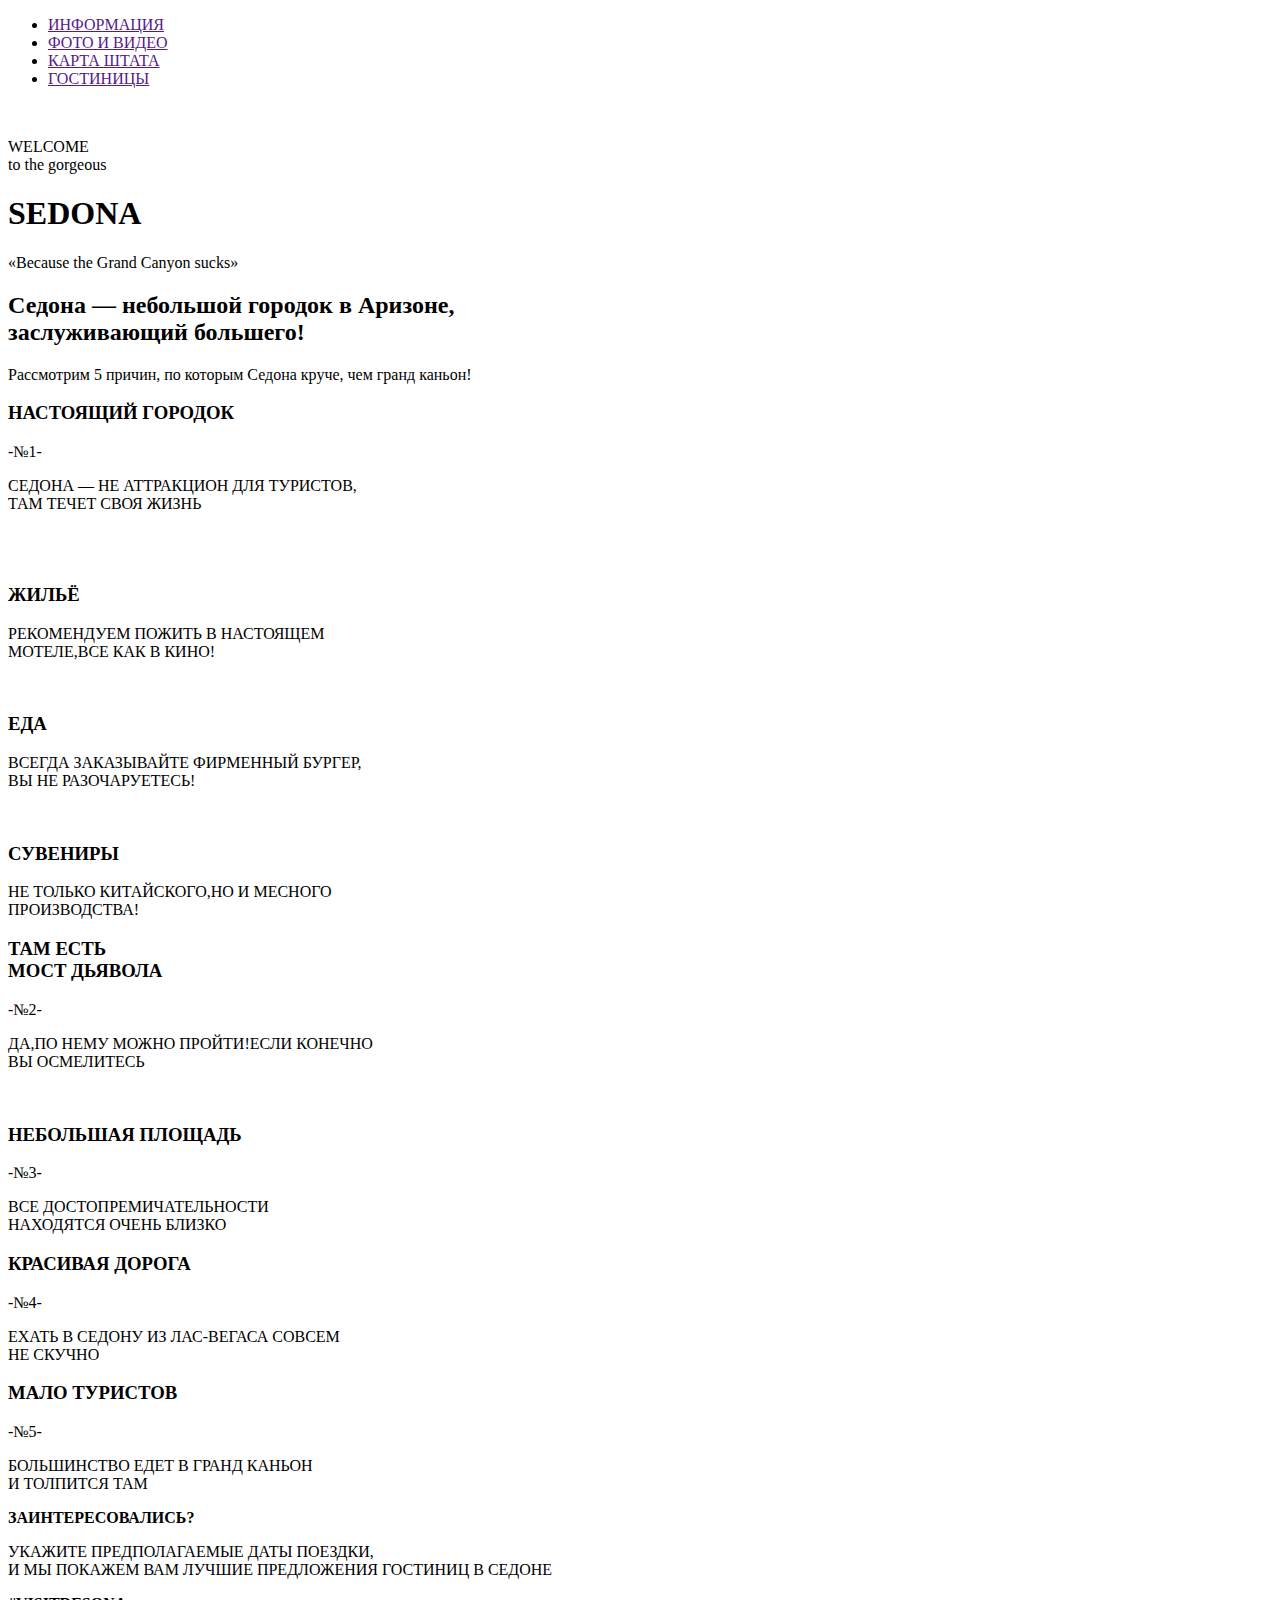
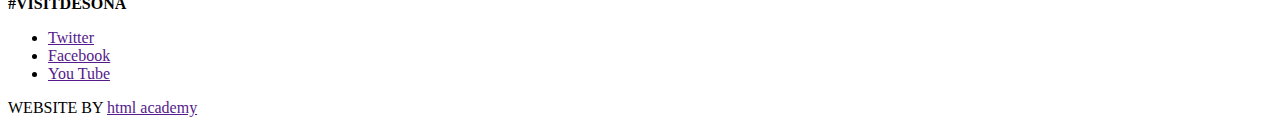
==== index.html @ 6678b5e1 "Главная страница личного проекта" ====
<!DOCTYPE html>
<html lang="ru">
  <head>
    <meta charset="utf-8">
    <title>HTML Academy: Седона</title>
  </head>
  <body>
  	<header>
	<nav>
		<ul>
			<li><a href="">ИНФОРМАЦИЯ</a></li>
			<li><a href="">ФОТО И ВИДЕО</a></li>
			<li><a href="">КАРТА ШТАТА</a></li>
			<li><a href="">ГОСТИНИЦЫ</a></li>
		</ul>
	</nav>
	<div>
		<img src="https://via.placeholder.com/150x100" alt="">
		<p>WELCOME<br>to the gorgeous</p>
		<h1>SEDONA</h1>
		<q>Because the Grand Canyon sucks</q>
	</div>
	</header>
	<main>
		<div>
			<h2>Седона — небольшой городок в Аризоне,<br> заслуживающий большего! </h2>
			<p>Рассмотрим 5 причин, по которым Седона круче, чем гранд каньон!</p>
		</div>
		<div>
		<section>
			<h3>НАСТОЯЩИЙ ГОРОДОК</h3>
			<span>-№1-</span>
			<p>СЕДОНА — НЕ АТТРАКЦИОН ДЛЯ ТУРИСТОВ,<br>ТАМ ТЕЧЕТ СВОЯ ЖИЗНЬ</p>
			<img src="">
		</section>
		<section>
			<!--сдесь я не уверена нужно ли делать через список-->
			<img src="">
			<h3>ЖИЛЬЁ</h3>
			<p>РЕКОМЕНДУЕМ ПОЖИТЬ В НАСТОЯЩЕМ<br> МОТЕЛЕ,ВСЕ КАК В КИНО!</p>
			<img src="">
			<h3>ЕДА</h3>
			<p>ВСЕГДА ЗАКАЗЫВАЙТЕ ФИРМЕННЫЙ БУРГЕР,<br> ВЫ НЕ РАЗОЧАРУЕТЕСЬ!</p>
			<img src="">
			<h3>СУВЕНИРЫ</h3>
			<p>НЕ ТОЛЬКО КИТАЙСКОГО,НО И МЕСНОГО<br> ПРОИЗВОДСТВА!</p>
			<!--    -->
		</section>
		<section>
			<h3>ТАМ ЕСТЬ<br> МОСТ ДЬЯВОЛА</h3>
			<span>-№2-</span>
			<p>ДА,ПО НЕМУ МОЖНО ПРОЙТИ!ЕСЛИ КОНЕЧНО<br>ВЫ ОСМЕЛИТЕСЬ</p>
			<img src="">
		</section>
		<section>
			<h3>НЕБОЛЬШАЯ ПЛОЩАДЬ</h3>
			<span>-№3-</span>
			<p>ВСЕ ДОСТОПРЕМИЧАТЕЛЬНОСТИ<br>НАХОДЯТСЯ ОЧЕНЬ БЛИЗКО</p>
			<h3>КРАСИВАЯ ДОРОГА</h3>
			<span>-№4-</span>
			<p>ЕХАТЬ В СЕДОНУ ИЗ ЛАС-ВЕГАСА СОВСЕМ<br>НЕ СКУЧНО</p>
			<h3>МАЛО ТУРИСТОВ</h3>
			<span>-№5-</span>
			<p>БОЛЬШИНСТВО ЕДЕТ В ГРАНД КАНЬОН<br>И ТОЛПИТСЯ ТАМ</p>
		</section>
		</div>
		<div>
			<b>ЗАИНТЕРЕСОВАЛИСЬ?</b>
			<p>УКАЖИТЕ ПРЕДПОЛАГАЕМЫЕ ДАТЫ ПОЕЗДКИ,<br>И МЫ ПОКАЖЕМ ВАМ ЛУЧШИЕ ПРЕДЛОЖЕНИЯ ГОСТИНИЦ В СЕДОНЕ</p>
		</div>
		<!--Сдесь карта и форма-->
		<div><div>
		<!--  -->
	</main>
	<footer>
		<b>#VISITDESONA</b>
		<div>
		<ul>
			<li><a href="">Twitter</a></li>
			<li><a href="">Facebook</a></li>
			<li><a href="">You Tube</a></li>
		</ul>
	</div>
	<p>WEBSITE BY
	<a href="">html academy</a>
	</p>
	</footer>
  </body>
</html>
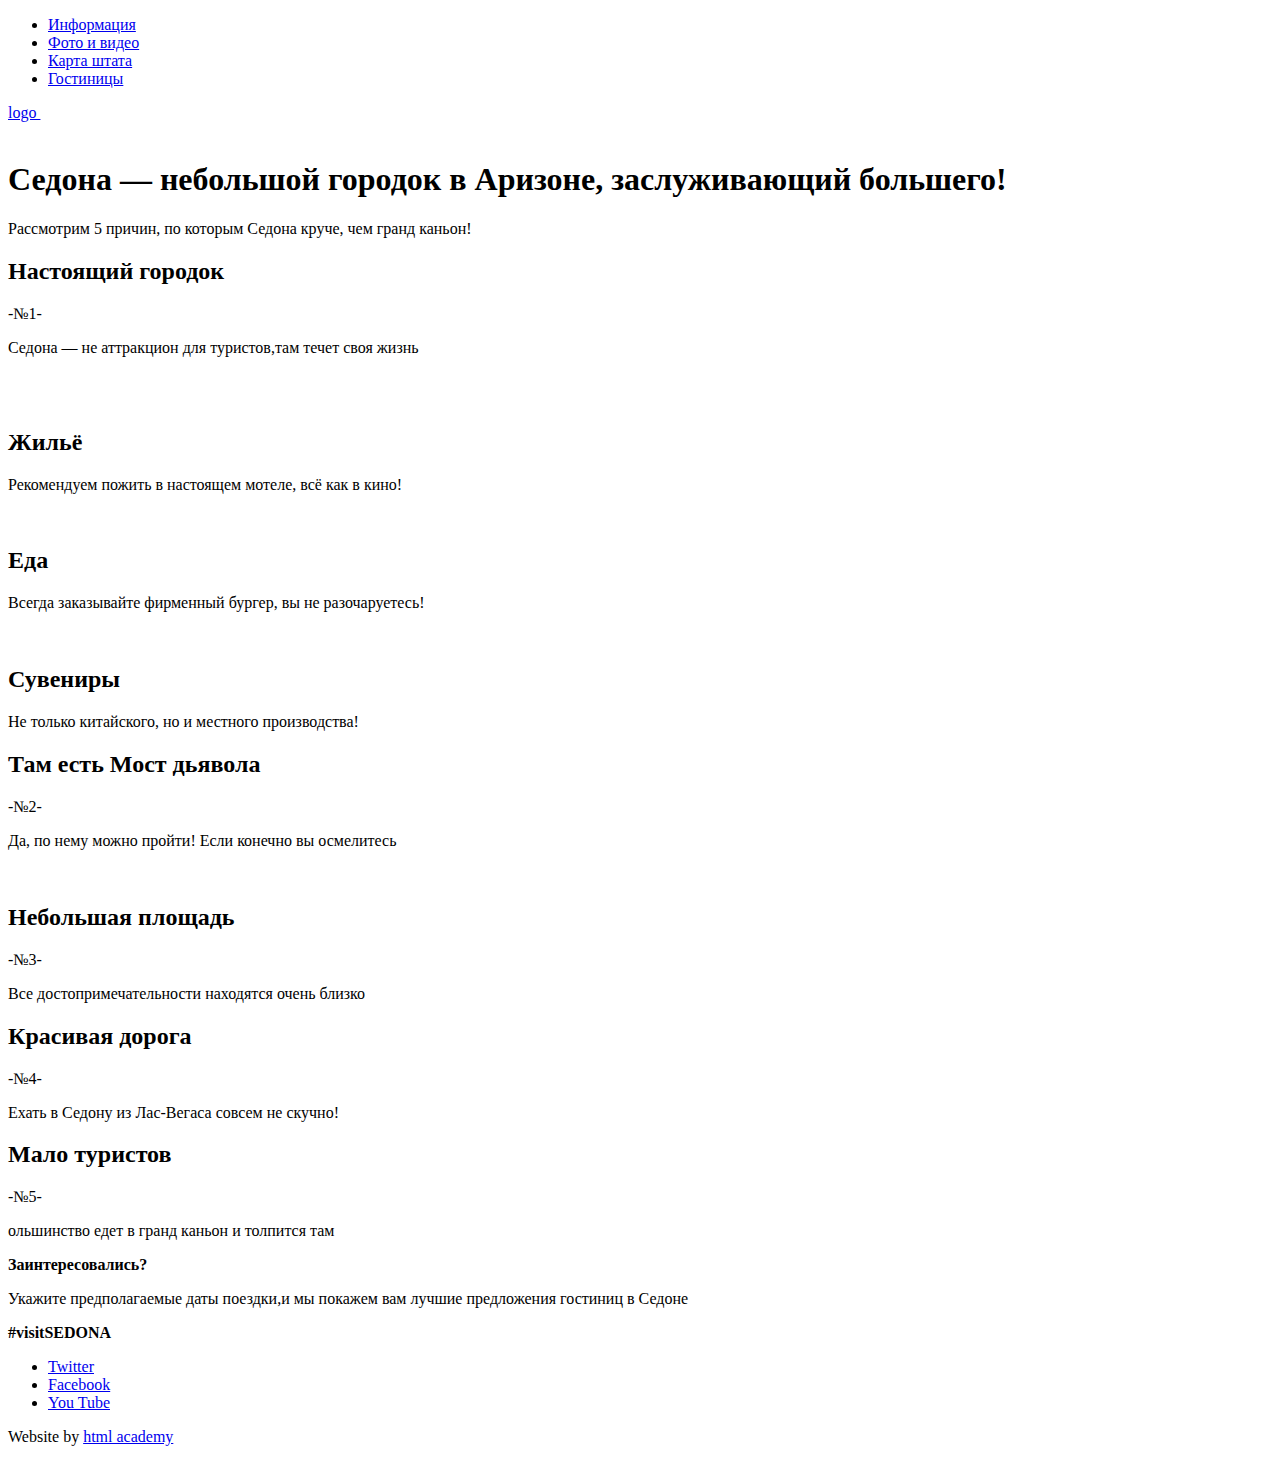
==== commit d19d9ee5: "Личный проект:начинаем разметку (правки)" ====
--- a/index.html
+++ b/index.html
@@ -8,81 +8,79 @@
   	<header>
 	<nav>
 		<ul>
-			<li><a href="">ИНФОРМАЦИЯ</a></li>
-			<li><a href="">ФОТО И ВИДЕО</a></li>
-			<li><a href="">КАРТА ШТАТА</a></li>
-			<li><a href="">ГОСТИНИЦЫ</a></li>
+		    <li><a href="#">Информация</a></li>
+			<li><a href="#">Фото и видео</a></li>
+			<li><a href="#">Карта штата</a></li>
+			<li><a href="inner.html">Гостиницы</a></li>
 		</ul>
 	</nav>
-	<div>
+		<a href="index.html">logo
+			<img src="">
+		</a>
+    </header>
+    <main>
 		<img src="https://via.placeholder.com/150x100" alt="">
-		<p>WELCOME<br>to the gorgeous</p>
-		<h1>SEDONA</h1>
-		<q>Because the Grand Canyon sucks</q>
-	</div>
-	</header>
-	<main>
 		<div>
-			<h2>Седона — небольшой городок в Аризоне,<br> заслуживающий большего! </h2>
+			<h1>Седона — небольшой городок в Аризоне, заслуживающий большего!</h1>
 			<p>Рассмотрим 5 причин, по которым Седона круче, чем гранд каньон!</p>
 		</div>
 		<div>
 		<section>
-			<h3>НАСТОЯЩИЙ ГОРОДОК</h3>
+			<h2>Настоящий городок </h2>
 			<span>-№1-</span>
-			<p>СЕДОНА — НЕ АТТРАКЦИОН ДЛЯ ТУРИСТОВ,<br>ТАМ ТЕЧЕТ СВОЯ ЖИЗНЬ</p>
+			<p>Седона — не аттракцион для туристов,там течет своя жизнь</p>
 			<img src="">
 		</section>
 		<section>
 			<!--сдесь я не уверена нужно ли делать через список-->
 			<img src="">
-			<h3>ЖИЛЬЁ</h3>
-			<p>РЕКОМЕНДУЕМ ПОЖИТЬ В НАСТОЯЩЕМ<br> МОТЕЛЕ,ВСЕ КАК В КИНО!</p>
+			<h2>Жильё</h2>
+			<p>Рекомендуем пожить в настоящем мотеле, всё как в кино!</p>
 			<img src="">
-			<h3>ЕДА</h3>
-			<p>ВСЕГДА ЗАКАЗЫВАЙТЕ ФИРМЕННЫЙ БУРГЕР,<br> ВЫ НЕ РАЗОЧАРУЕТЕСЬ!</p>
+			<h2>Еда</h2>
+			<p>Всегда заказывайте фирменный бургер, вы не разочаруетесь!</p>
 			<img src="">
-			<h3>СУВЕНИРЫ</h3>
-			<p>НЕ ТОЛЬКО КИТАЙСКОГО,НО И МЕСНОГО<br> ПРОИЗВОДСТВА!</p>
+			<h2>Сувениры</h2>
+			<p>Не только китайского, но и местного производства!</p>
 			<!--    -->
 		</section>
 		<section>
-			<h3>ТАМ ЕСТЬ<br> МОСТ ДЬЯВОЛА</h3>
+			<h2>Там есть Мост дьявола </h2>
 			<span>-№2-</span>
-			<p>ДА,ПО НЕМУ МОЖНО ПРОЙТИ!ЕСЛИ КОНЕЧНО<br>ВЫ ОСМЕЛИТЕСЬ</p>
+			<p>Да, по нему можно пройти! Если конечно вы осмелитесь</p>
 			<img src="">
 		</section>
 		<section>
-			<h3>НЕБОЛЬШАЯ ПЛОЩАДЬ</h3>
+			<h2>Небольшая площадь</h2>
 			<span>-№3-</span>
-			<p>ВСЕ ДОСТОПРЕМИЧАТЕЛЬНОСТИ<br>НАХОДЯТСЯ ОЧЕНЬ БЛИЗКО</p>
-			<h3>КРАСИВАЯ ДОРОГА</h3>
+			<p>Все достопримечательности находятся очень близко</p>
+			<h2>Красивая дорога</h2>
 			<span>-№4-</span>
-			<p>ЕХАТЬ В СЕДОНУ ИЗ ЛАС-ВЕГАСА СОВСЕМ<br>НЕ СКУЧНО</p>
-			<h3>МАЛО ТУРИСТОВ</h3>
+			<p>Ехать в Седону из Лас-Вегаса совсем не скучно!</p>
+			<h2>Мало туристов</h2>
 			<span>-№5-</span>
-			<p>БОЛЬШИНСТВО ЕДЕТ В ГРАНД КАНЬОН<br>И ТОЛПИТСЯ ТАМ</p>
+			<p>ольшинство едет в гранд каньон и толпится там</p>
 		</section>
 		</div>
 		<div>
-			<b>ЗАИНТЕРЕСОВАЛИСЬ?</b>
-			<p>УКАЖИТЕ ПРЕДПОЛАГАЕМЫЕ ДАТЫ ПОЕЗДКИ,<br>И МЫ ПОКАЖЕМ ВАМ ЛУЧШИЕ ПРЕДЛОЖЕНИЯ ГОСТИНИЦ В СЕДОНЕ</p>
+			<b>Заинтересовались?</b>
+			<p>Укажите предполагаемые даты поездки,и мы покажем вам лучшие предложения гостиниц в Седоне</p>
 		</div>
 		<!--Сдесь карта и форма-->
 		<div><div>
 		<!--  -->
 	</main>
 	<footer>
-		<b>#VISITDESONA</b>
+		<b>#visitSEDONA</b>
 		<div>
 		<ul>
-			<li><a href="">Twitter</a></li>
-			<li><a href="">Facebook</a></li>
-			<li><a href="">You Tube</a></li>
+			<li><a href="#">Twitter</a></li>
+			<li><a href="#">Facebook</a></li>
+			<li><a href="#">You Tube</a></li>
 		</ul>
 	</div>
-	<p>WEBSITE BY
-	<a href="">html academy</a>
+	<p>Website by
+	<a href="#">html academy</a>
 	</p>
 	</footer>
   </body>
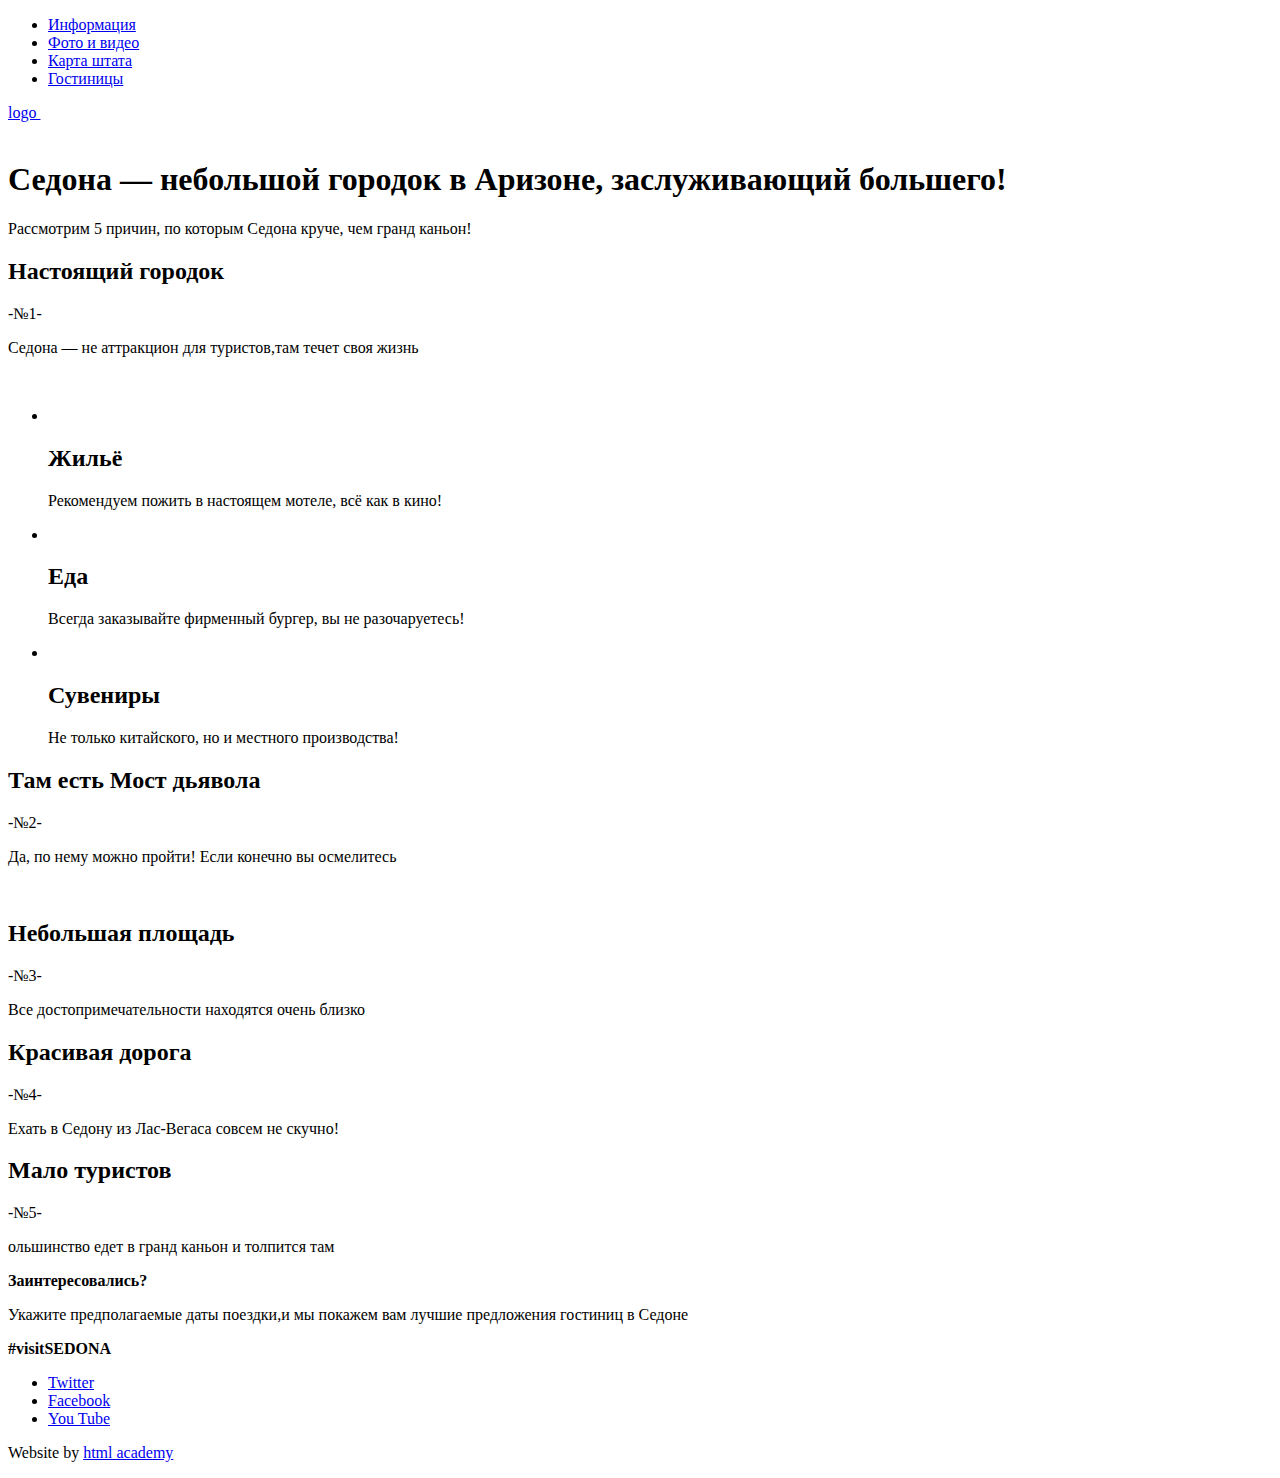
==== commit 898cc587: "Правки" ====
--- a/index.html
+++ b/index.html
@@ -2,7 +2,7 @@
 <html lang="ru">
   <head>
     <meta charset="utf-8">
-    <title>HTML Academy: Седона</title>
+    <title>Седона</title>
   </head>
   <body>
   	<header>
@@ -24,33 +24,34 @@
 			<h1>Седона — небольшой городок в Аризоне, заслуживающий большего!</h1>
 			<p>Рассмотрим 5 причин, по которым Седона круче, чем гранд каньон!</p>
 		</div>
-		<div>
 		<section>
 			<h2>Настоящий городок </h2>
 			<span>-№1-</span>
 			<p>Седона — не аттракцион для туристов,там течет своя жизнь</p>
 			<img src="">
-		</section>
-		<section>
 			<!--сдесь я не уверена нужно ли делать через список-->
-			<img src="">
-			<h2>Жильё</h2>
-			<p>Рекомендуем пожить в настоящем мотеле, всё как в кино!</p>
-			<img src="">
-			<h2>Еда</h2>
-			<p>Всегда заказывайте фирменный бургер, вы не разочаруетесь!</p>
-			<img src="">
-			<h2>Сувениры</h2>
-			<p>Не только китайского, но и местного производства!</p>
+			<ul>
+				<li>
+					<img src="">
+					<h2>Жильё</h2>
+					<p>Рекомендуем пожить в настоящем мотеле, всё как в кино!</p>
+				</li>
+				<li>
+					<img src="">
+					<h2>Еда</h2>
+					<p>Всегда заказывайте фирменный бургер, вы не разочаруетесь!</p>
+				</li>
+				<li>
+					<img src="">
+					<h2>Сувениры</h2>
+					<p>Не только китайского, но и местного производства!</p>
+				</li>
+		   </ul>
 			<!--    -->
-		</section>
-		<section>
 			<h2>Там есть Мост дьявола </h2>
 			<span>-№2-</span>
 			<p>Да, по нему можно пройти! Если конечно вы осмелитесь</p>
 			<img src="">
-		</section>
-		<section>
 			<h2>Небольшая площадь</h2>
 			<span>-№3-</span>
 			<p>Все достопримечательности находятся очень близко</p>
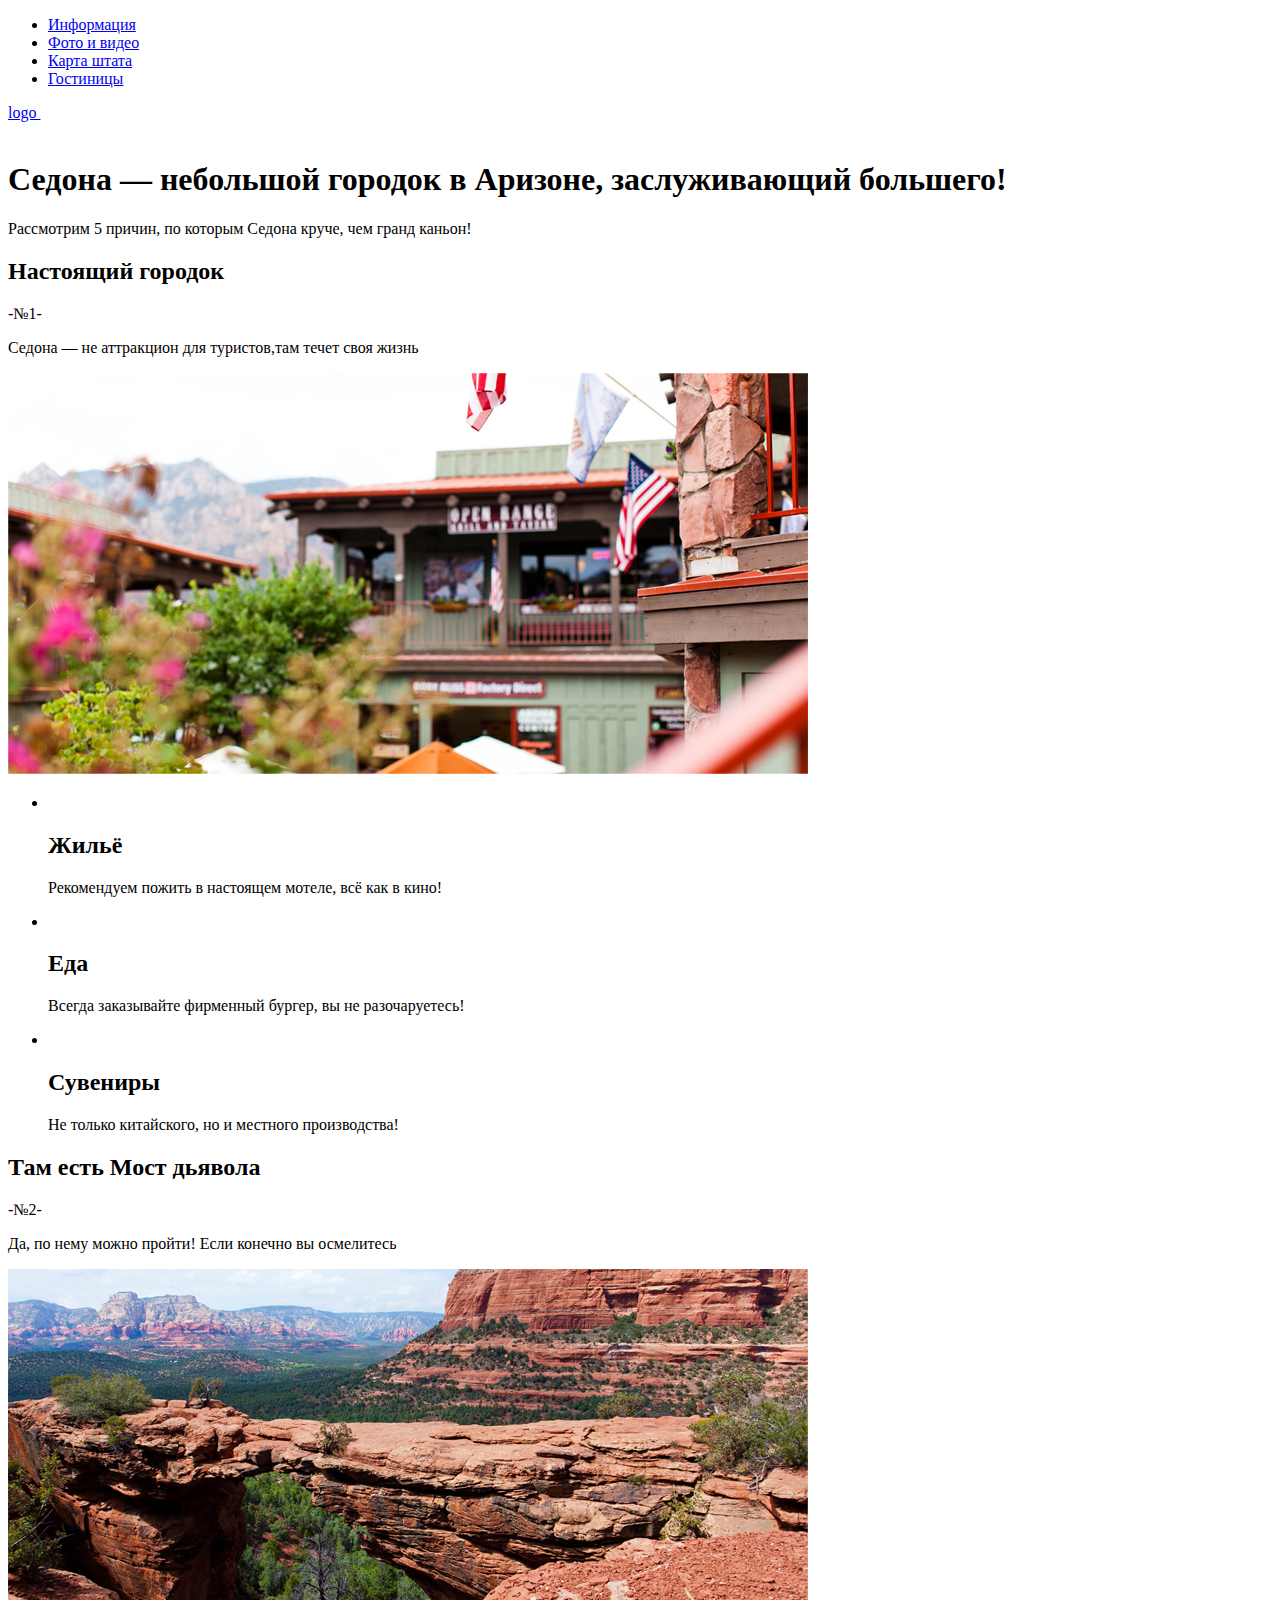
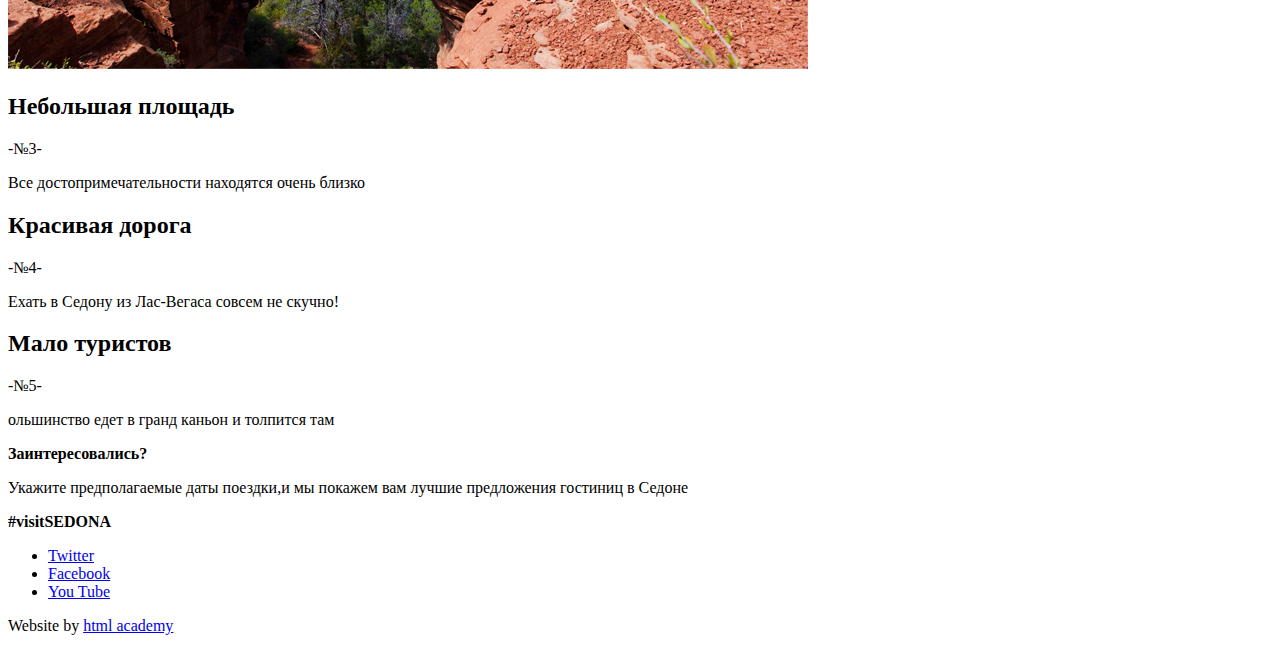
==== commit ac93d564: "Личный проект: начинаем готовить графику" ====
--- a/index.html
+++ b/index.html
@@ -28,7 +28,7 @@
 			<h2>Настоящий городок </h2>
 			<span>-№1-</span>
 			<p>Седона — не аттракцион для туристов,там течет своя жизнь</p>
-			<img src="">
+			<img src="img/Layer_10.jpg">
 			<!--сдесь я не уверена нужно ли делать через список-->
 			<ul>
 				<li>
@@ -51,7 +51,7 @@
 			<h2>Там есть Мост дьявола </h2>
 			<span>-№2-</span>
 			<p>Да, по нему можно пройти! Если конечно вы осмелитесь</p>
-			<img src="">
+			<img src="img/Layer_5.jpg">
 			<h2>Небольшая площадь</h2>
 			<span>-№3-</span>
 			<p>Все достопримечательности находятся очень близко</p>
@@ -81,7 +81,7 @@
 		</ul>
 	</div>
 	<p>Website by
-	<a href="#">html academy</a>
+	<a href="https://htmlacademy.ru/intensive/htmlcss">html academy</a>
 	</p>
 	</footer>
   </body>
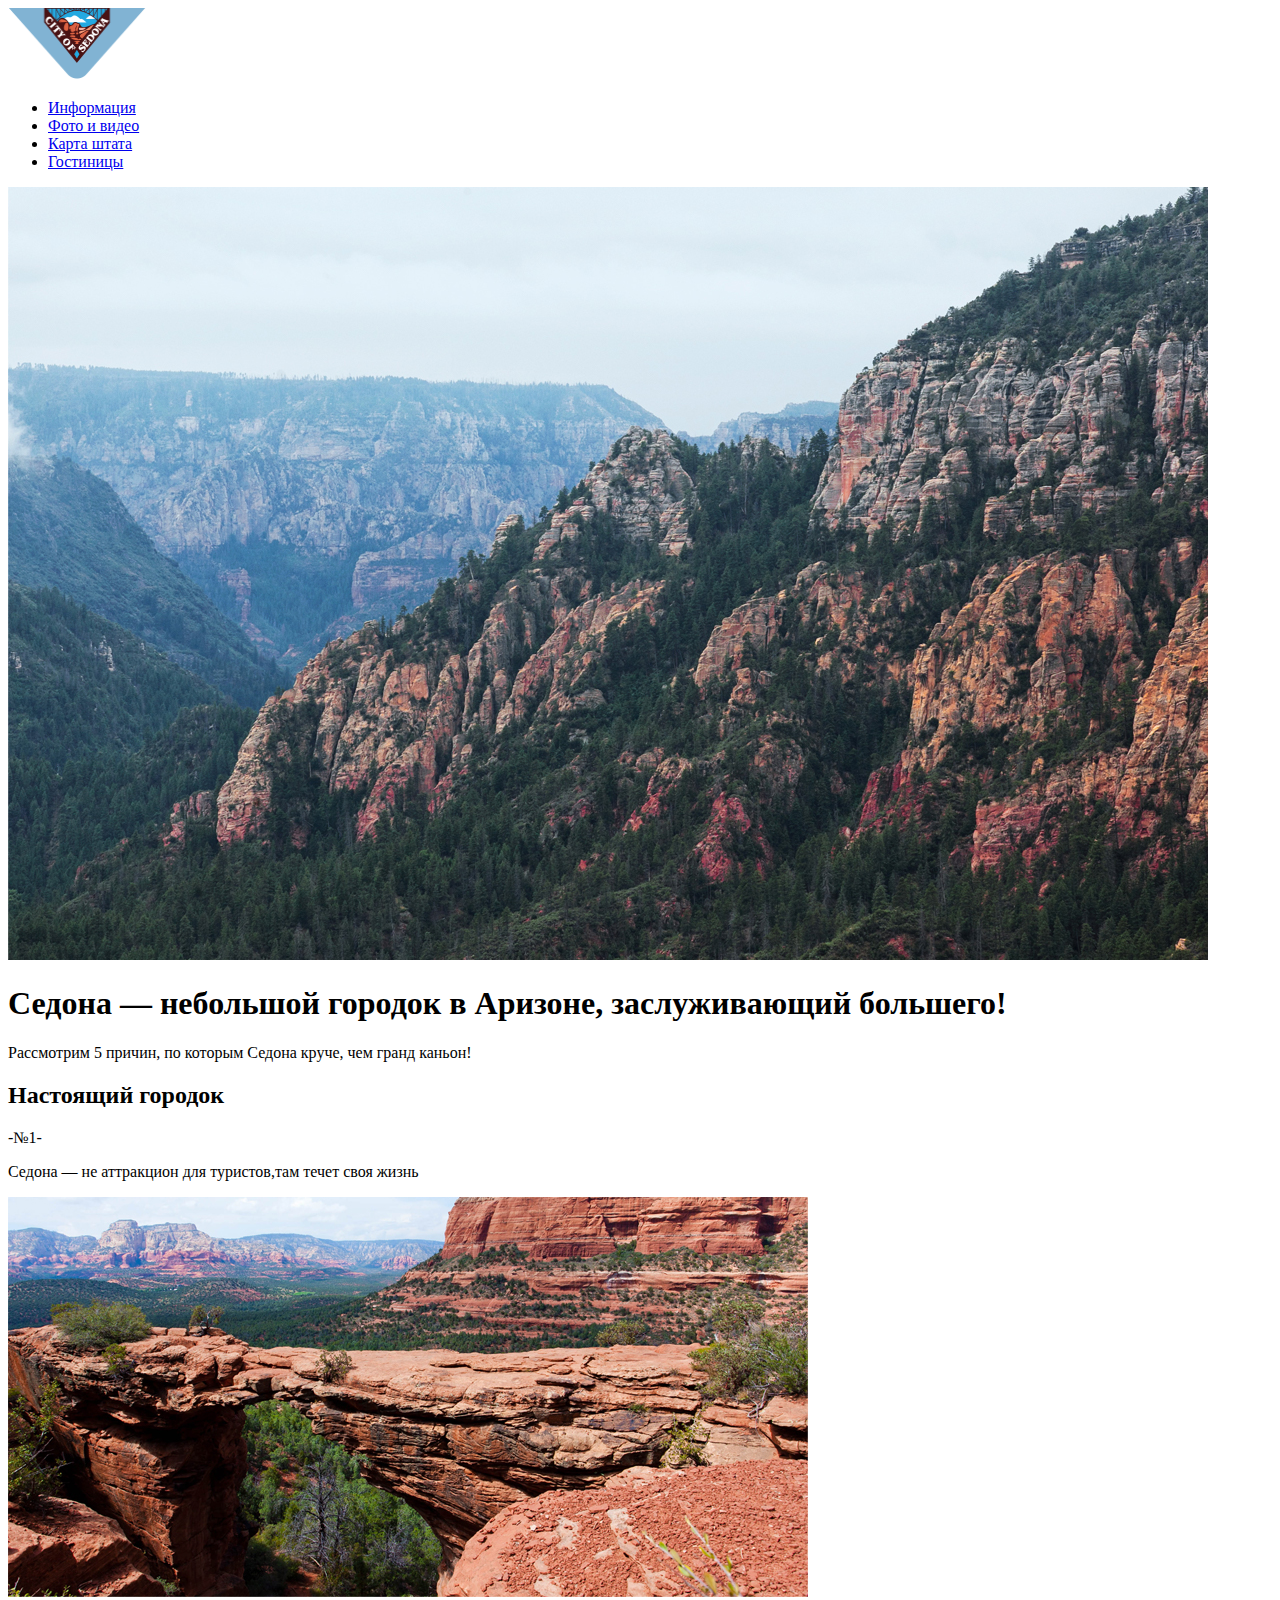
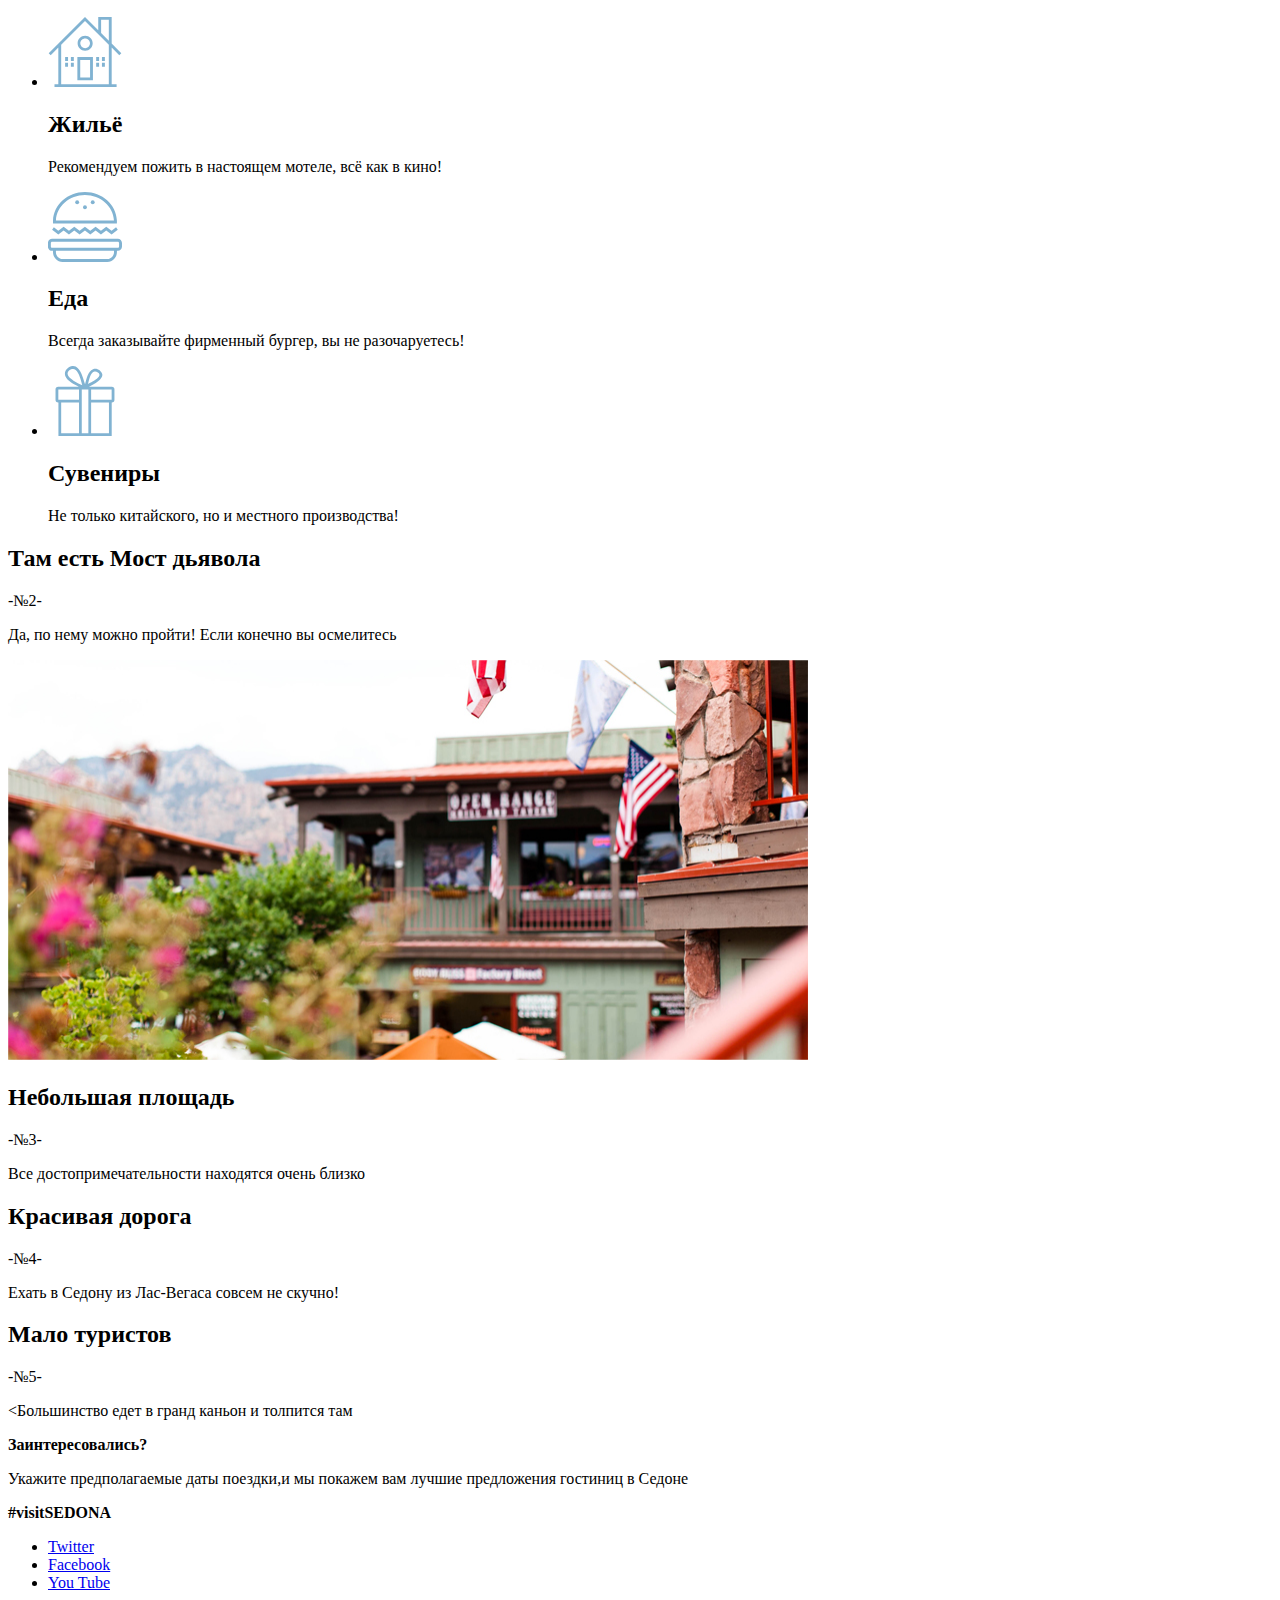
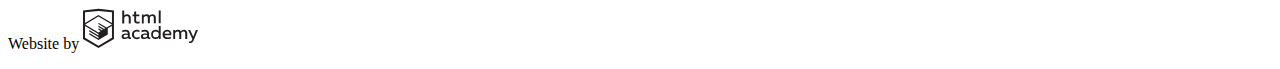
==== commit 591489d4: "Личный проект: начинаем готовить графику (правки)" ====
--- a/index.html
+++ b/index.html
@@ -6,6 +6,9 @@
   </head>
   <body>
   	<header>
+  		<a href="index.html">
+			<img src="img/logo.png" width="138" height="71" alt="logo">
+		</a>
 	<nav>
 		<ul>
 		    <li><a href="#">Информация</a></li>
@@ -14,12 +17,9 @@
 			<li><a href="inner.html">Гостиницы</a></li>
 		</ul>
 	</nav>
-		<a href="index.html">logo
-			<img src="">
-		</a>
     </header>
     <main>
-		<img src="https://via.placeholder.com/150x100" alt="">
+		<img src="img/background_img.jpg" width="1200" height="773" alt="background">
 		<div>
 			<h1>Седона — небольшой городок в Аризоне, заслуживающий большего!</h1>
 			<p>Рассмотрим 5 причин, по которым Седона круче, чем гранд каньон!</p>
@@ -28,30 +28,28 @@
 			<h2>Настоящий городок </h2>
 			<span>-№1-</span>
 			<p>Седона — не аттракцион для туристов,там течет своя жизнь</p>
-			<img src="img/Layer_10.jpg">
-			<!--сдесь я не уверена нужно ли делать через список-->
+			<img src="img/advantage-img-1.jpg" width="800" height="400" alt="advantage-img-1">
 			<ul>
 				<li>
-					<img src="">
+					<img src="img/icon-house.svg" width="74" height="70" alt="icon-house">
 					<h2>Жильё</h2>
 					<p>Рекомендуем пожить в настоящем мотеле, всё как в кино!</p>
 				</li>
 				<li>
-					<img src="">
+					<img src="img/icon-food.svg" width="74" height="70" alt="icon-food">
 					<h2>Еда</h2>
 					<p>Всегда заказывайте фирменный бургер, вы не разочаруетесь!</p>
 				</li>
 				<li>
-					<img src="">
+					<img src="img/icon-gift.svg" width="74" height="70" alt="icon-gift">
 					<h2>Сувениры</h2>
 					<p>Не только китайского, но и местного производства!</p>
 				</li>
 		   </ul>
-			<!--    -->
 			<h2>Там есть Мост дьявола </h2>
 			<span>-№2-</span>
 			<p>Да, по нему можно пройти! Если конечно вы осмелитесь</p>
-			<img src="img/Layer_5.jpg">
+			<img src="img/advantage-img-2.jpg" width="800" height="400" alt="advantage-img-2">
 			<h2>Небольшая площадь</h2>
 			<span>-№3-</span>
 			<p>Все достопримечательности находятся очень близко</p>
@@ -60,7 +58,7 @@
 			<p>Ехать в Седону из Лас-Вегаса совсем не скучно!</p>
 			<h2>Мало туристов</h2>
 			<span>-№5-</span>
-			<p>ольшинство едет в гранд каньон и толпится там</p>
+			<p><Большинство едет в гранд каньон и толпится там</p>
 		</section>
 		</div>
 		<div>
@@ -81,7 +79,7 @@
 		</ul>
 	</div>
 	<p>Website by
-	<a href="https://htmlacademy.ru/intensive/htmlcss">html academy</a>
+	<a href="https://htmlacademy.ru/intensive/htmlcss"><img src="img/logo-htmlacademy.svg" width="115" height="41" alt="logo-htmlacademy"></a>
 	</p>
 	</footer>
   </body>
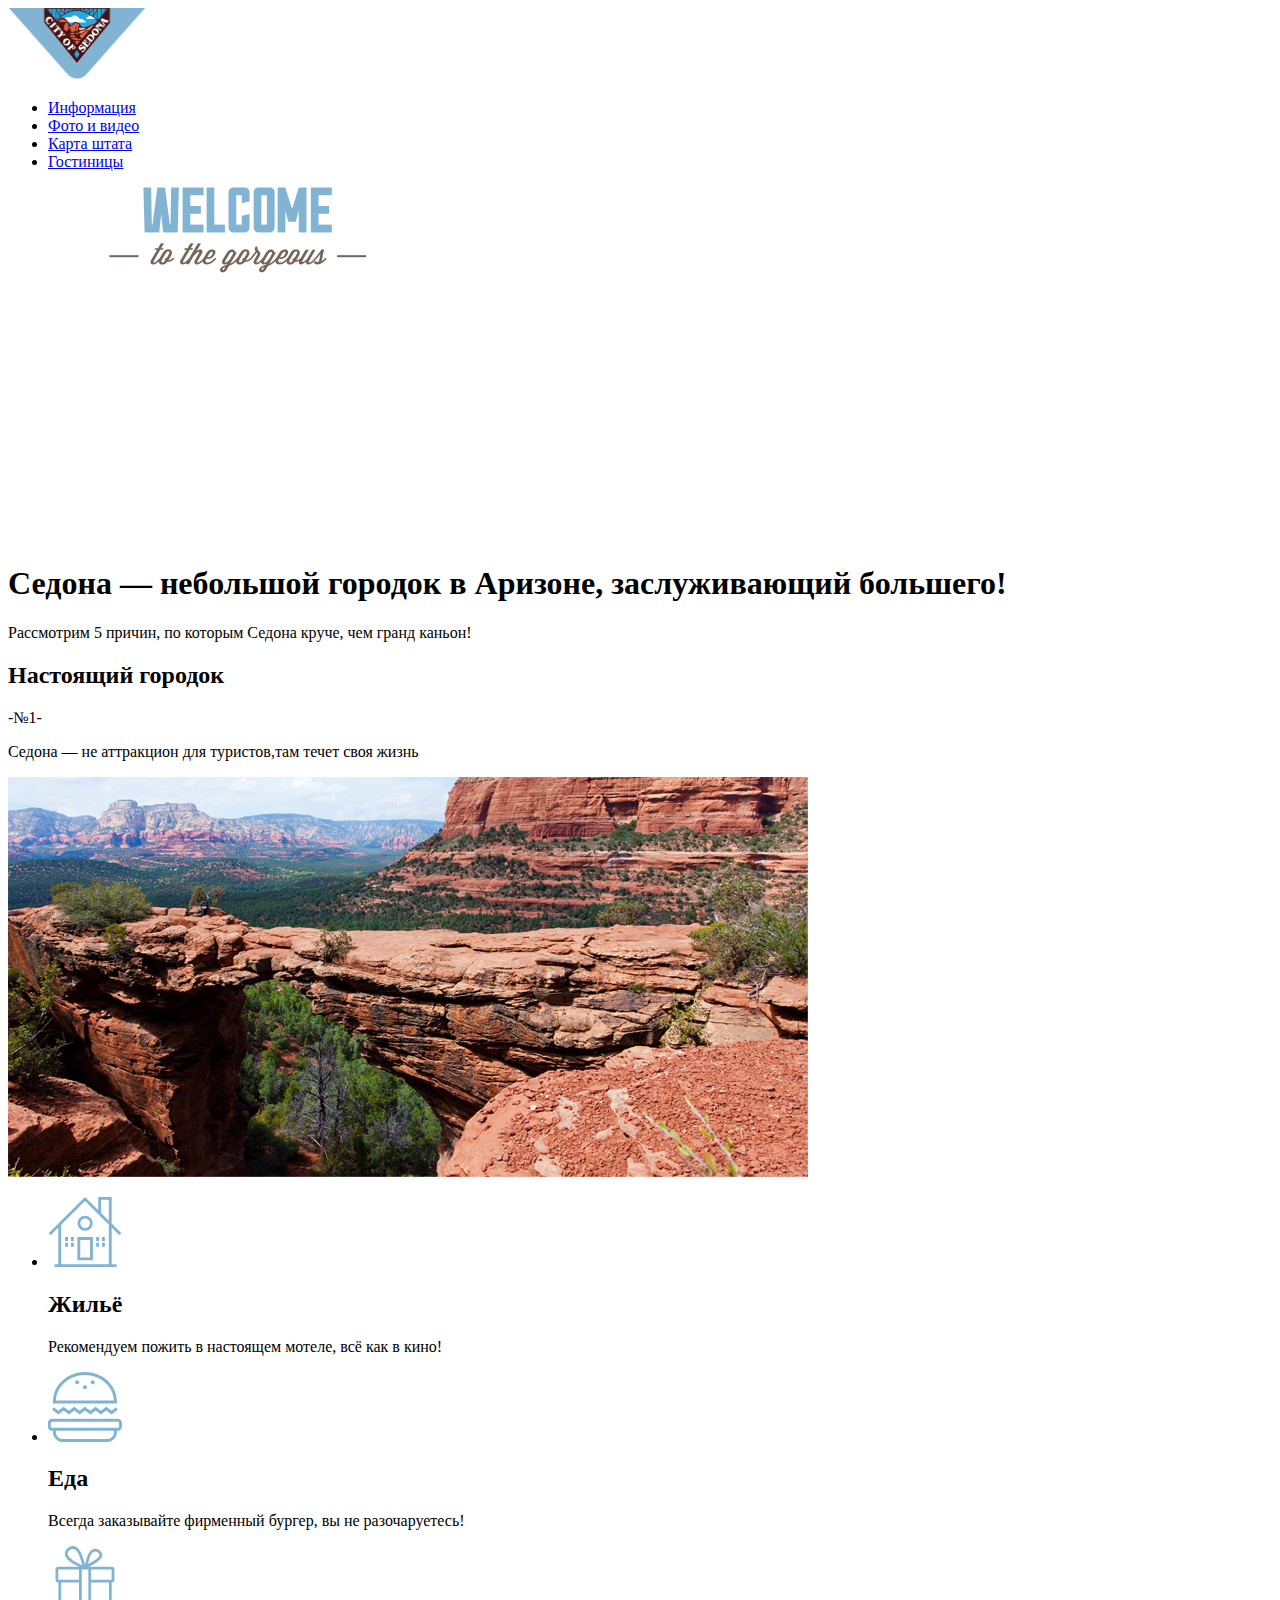
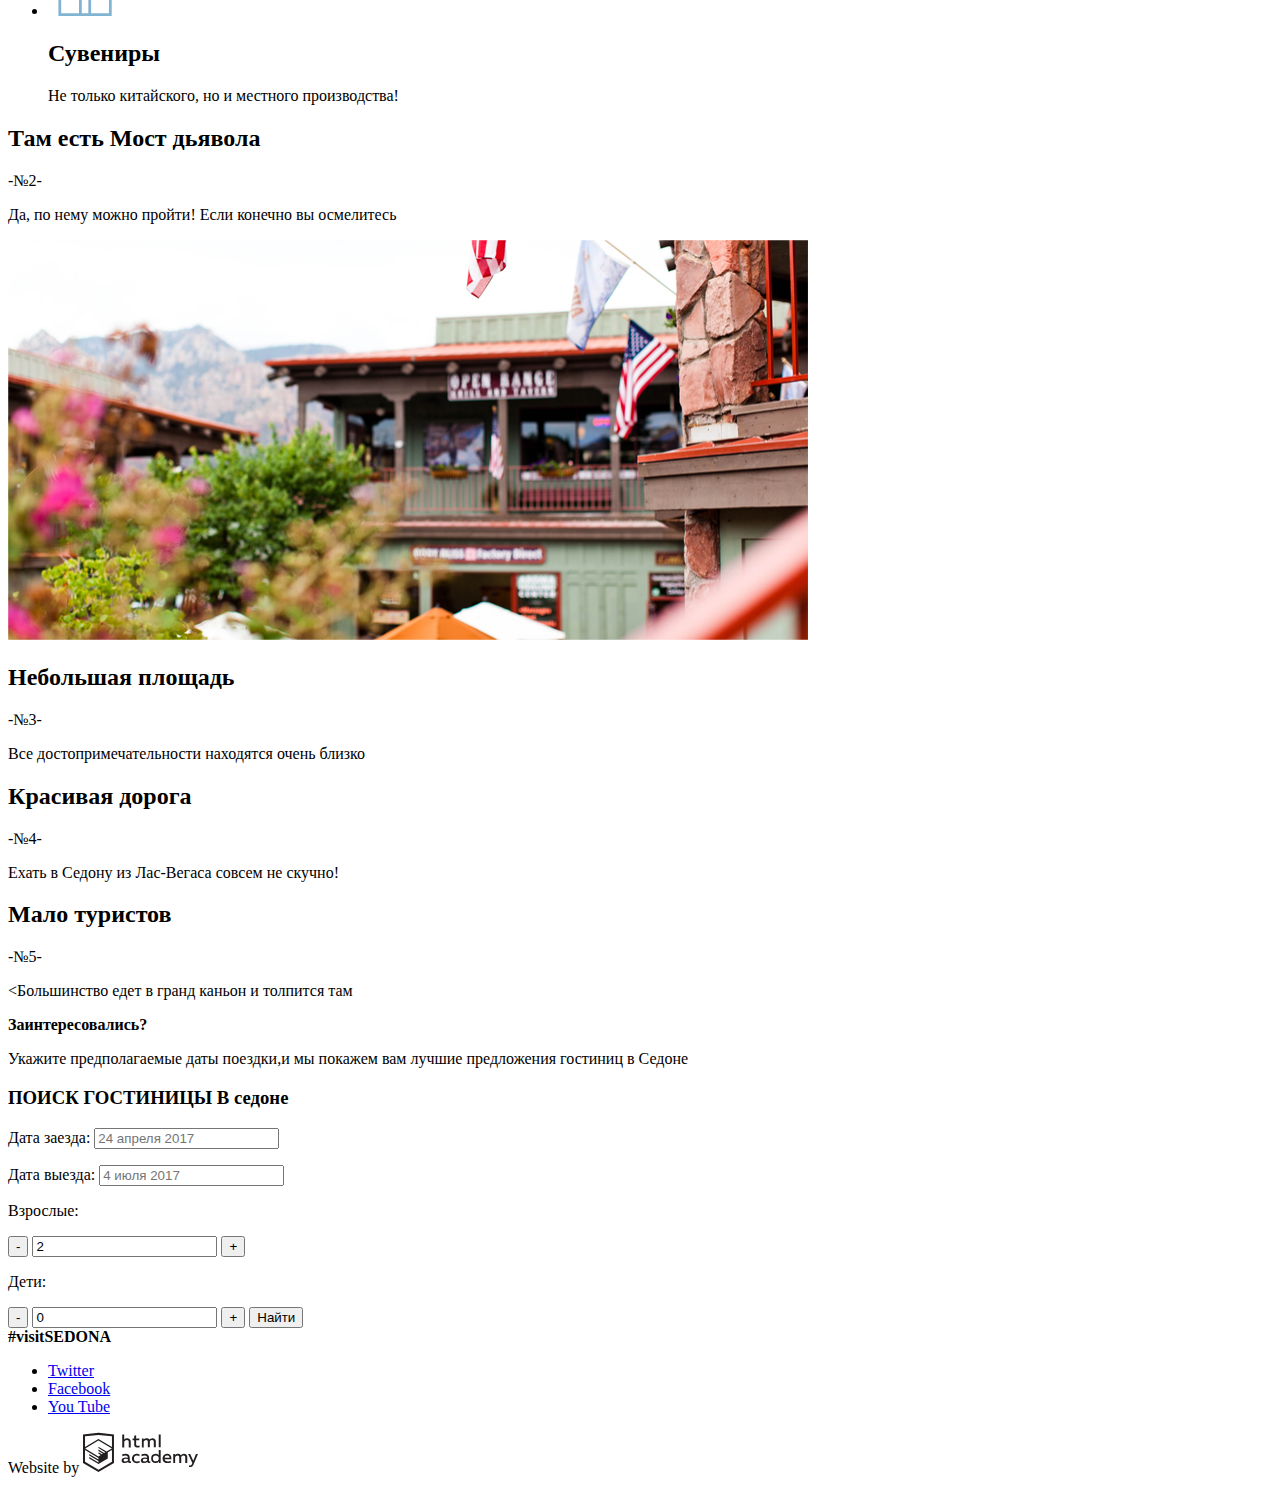
==== commit ee329419: "Личный проект:Доступность и формы" ====
--- a/index.html
+++ b/index.html
@@ -7,7 +7,7 @@
   <body>
   	<header>
   		<a href="index.html">
-			<img src="img/logo.png" width="138" height="71" alt="logo">
+			<img src="img/logo.png" width="138" height="71" alt="Логотип">
 		</a>
 	<nav>
 		<ul>
@@ -19,7 +19,7 @@
 	</nav>
     </header>
     <main>
-		<img src="img/background_img.jpg" width="1200" height="773" alt="background">
+		<img src="img/welcome_intro.png" width="459" height="353" alt="Приветствие для входящих на страницу">
 		<div>
 			<h1>Седона — небольшой городок в Аризоне, заслуживающий большего!</h1>
 			<p>Рассмотрим 5 причин, по которым Седона круче, чем гранд каньон!</p>
@@ -28,20 +28,20 @@
 			<h2>Настоящий городок </h2>
 			<span>-№1-</span>
 			<p>Седона — не аттракцион для туристов,там течет своя жизнь</p>
-			<img src="img/advantage-img-1.jpg" width="800" height="400" alt="advantage-img-1">
+			<img src="img/advantage-img-1.jpg" width="800" height="400" alt="Изображение с видом на ресторан">
 			<ul>
 				<li>
-					<img src="img/icon-house.svg" width="74" height="70" alt="icon-house">
+					<img src="img/icon-house.svg" width="74" height="70" alt="иконка домика">
 					<h2>Жильё</h2>
 					<p>Рекомендуем пожить в настоящем мотеле, всё как в кино!</p>
 				</li>
 				<li>
-					<img src="img/icon-food.svg" width="74" height="70" alt="icon-food">
+					<img src="img/icon-food.svg" width="74" height="70" alt="иконка бургера">
 					<h2>Еда</h2>
 					<p>Всегда заказывайте фирменный бургер, вы не разочаруетесь!</p>
 				</li>
 				<li>
-					<img src="img/icon-gift.svg" width="74" height="70" alt="icon-gift">
+					<img src="img/icon-gift.svg" width="74" height="70" alt="иконка подарка">
 					<h2>Сувениры</h2>
 					<p>Не только китайского, но и местного производства!</p>
 				</li>
@@ -49,7 +49,7 @@
 			<h2>Там есть Мост дьявола </h2>
 			<span>-№2-</span>
 			<p>Да, по нему можно пройти! Если конечно вы осмелитесь</p>
-			<img src="img/advantage-img-2.jpg" width="800" height="400" alt="advantage-img-2">
+			<img src="img/advantage-img-2.jpg" width="800" height="400" alt="Изображение с тропой именуемой Мост Дьявола">
 			<h2>Небольшая площадь</h2>
 			<span>-№3-</span>
 			<p>Все достопримечательности находятся очень близко</p>
@@ -65,9 +65,29 @@
 			<b>Заинтересовались?</b>
 			<p>Укажите предполагаемые даты поездки,и мы покажем вам лучшие предложения гостиниц в Седоне</p>
 		</div>
-		<!--Сдесь карта и форма-->
-		<div><div>
-		<!--  -->
+		<h3>ПОИСК ГОСТИНИЦЫ В седоне</h3>
+		<form class="hotels" method="post"
+				action="https://echo.htmlacademy.ru">
+		<p>
+			<!--как вложить картинку календарика?-->
+			<label for="arrival-date">Дата заезда:</label>
+			<input id="arrival-date" type="text" name="Дата заезда:" placeholder="24 апреля 2017">
+		</p>			
+		<p>
+			<label for="departure-date">Дата выезда:</label>
+			<input id="departure-date" type="text" name="Дата выезда:" placeholder="4 июля 2017">
+		</p>
+		<!--не понимаю как менять цифру при нажатии-->
+		<p>Взрослые:</p>
+		<button type="button">-</button>
+		<input type="text" name="buttons" value="2">	
+		<button type="button">+</button>
+		<p>Дети:</p>
+		<button type="button">-</button>
+		<input type="text" name="buttons" value="0">	
+		<button type="button">+</button>
+		<button type="submit">Найти</button>
+		</form>
 	</main>
 	<footer>
 		<b>#visitSEDONA</b>
@@ -79,7 +99,8 @@
 		</ul>
 	</div>
 	<p>Website by
-	<a href="https://htmlacademy.ru/intensive/htmlcss"><img src="img/logo-htmlacademy.svg" width="115" height="41" alt="logo-htmlacademy"></a>
+		<!--хоть убей,не поняла как делать инлайном-->
+	<a href="https://htmlacademy.ru/intensive/htmlcss"><img src="img/logo-htmlacademy.svg" width="115" height="41" alt="Логотип академии"></a>
 	</p>
 	</footer>
   </body>
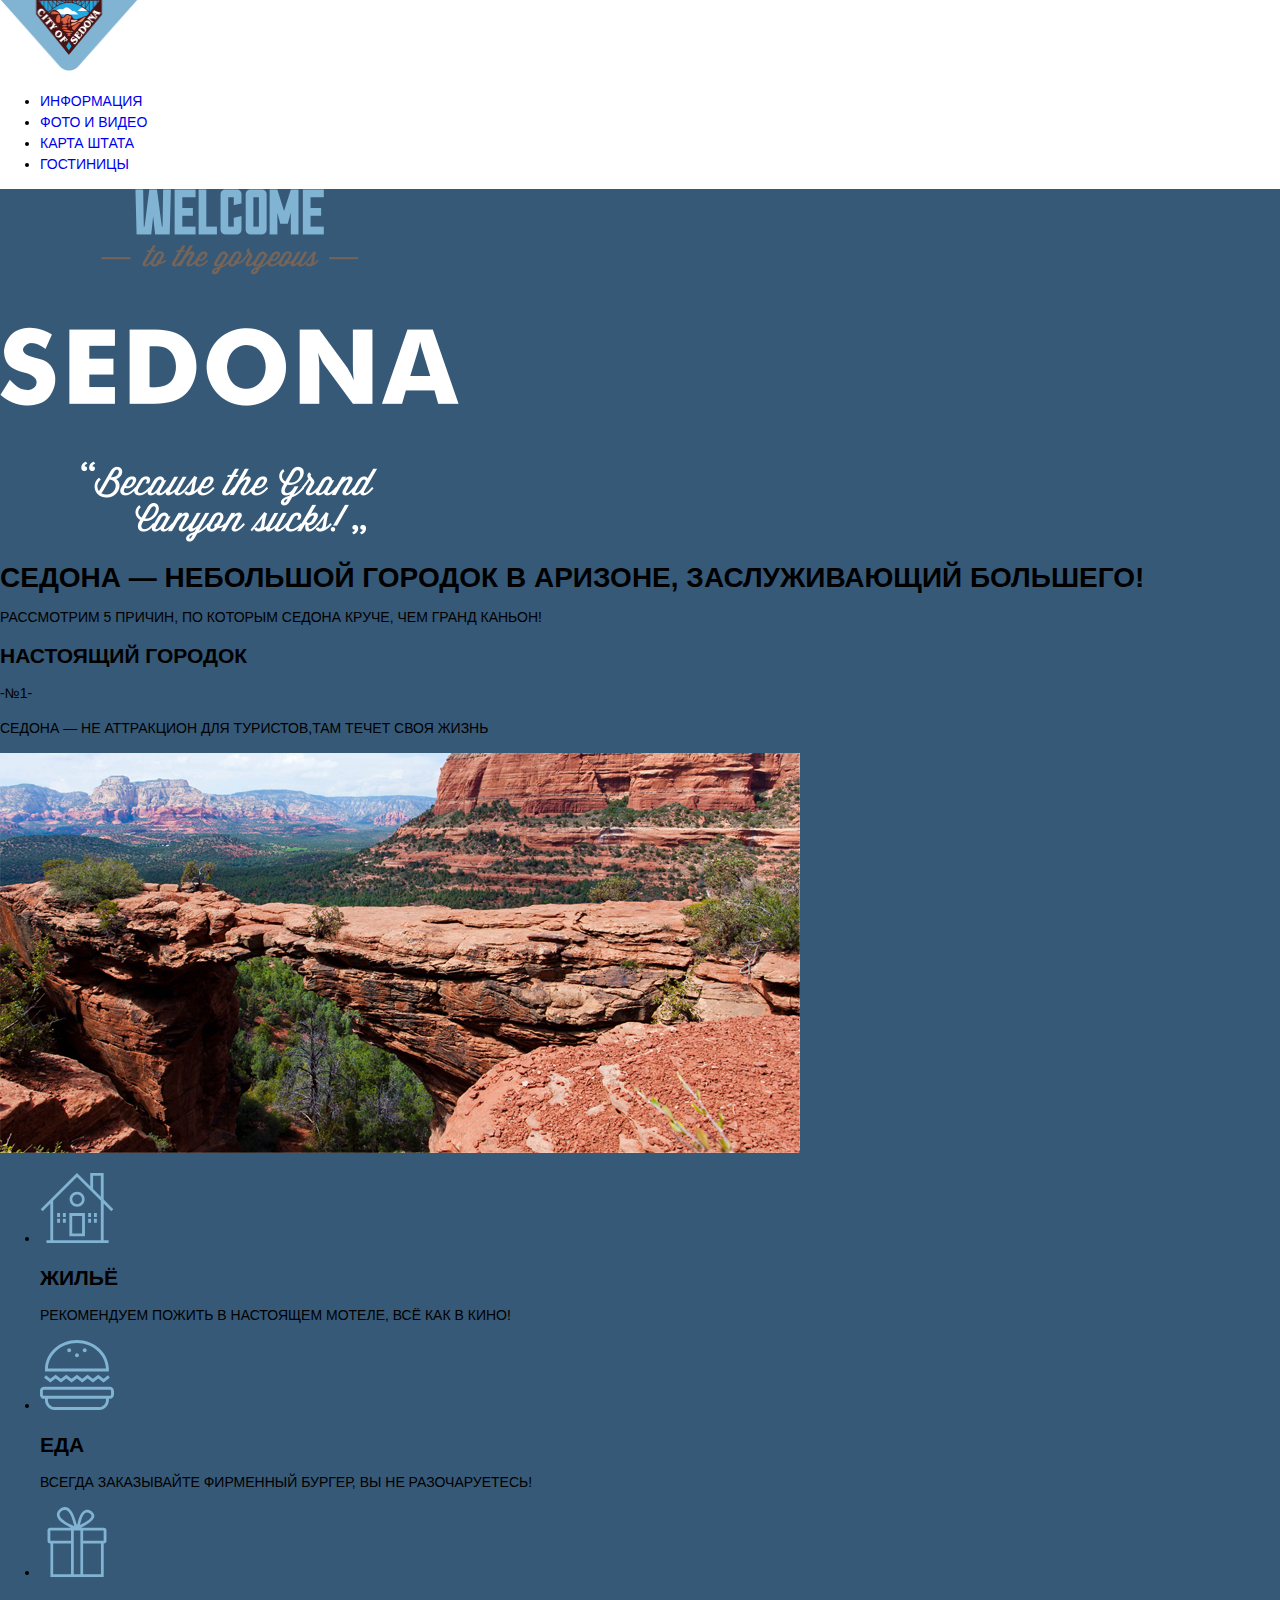
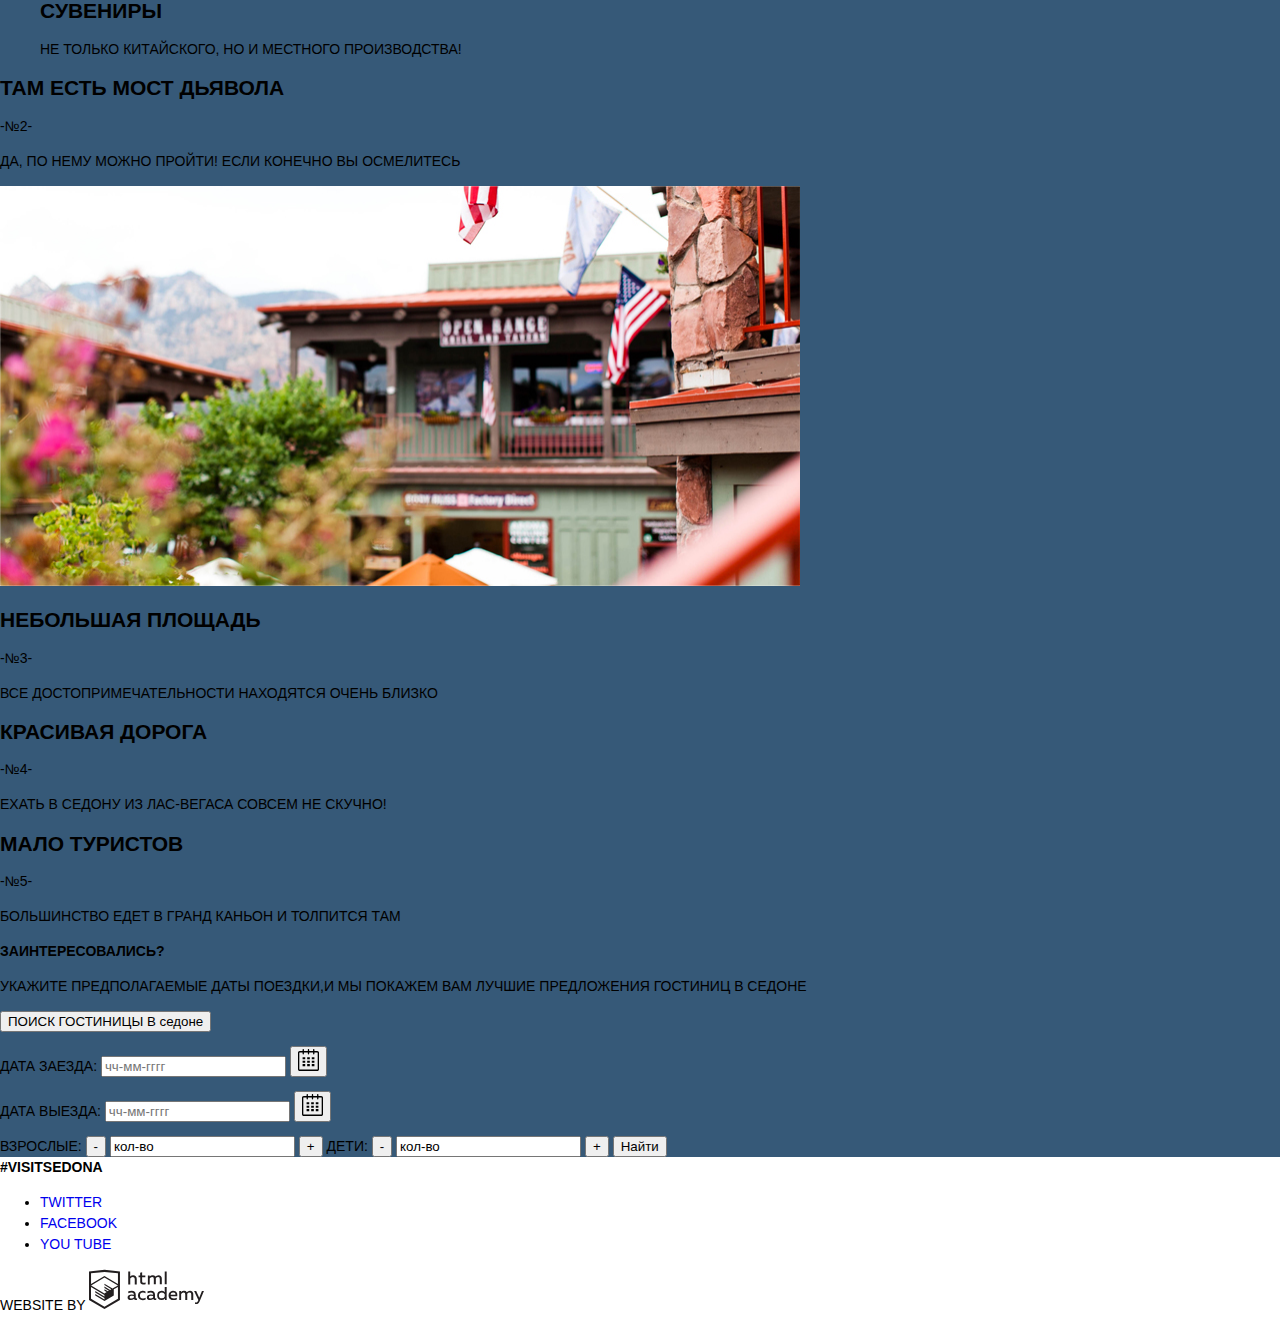
==== commit 106935b3: "Личный проект: начинаем базовую стилизацию" ====
--- a/index.html
+++ b/index.html
@@ -3,11 +3,13 @@
   <head>
     <meta charset="utf-8">
     <title>Седона</title>
+    <link rel="style.css" href="https://fonts.googleapis.com/css?family=PT+Sans:400,800&display=swap;subset=latin,cyrillic">
+    <link rel="stylesheet" href="css/style.css">
   </head>
   <body>
   	<header>
   		<a href="index.html">
-			<img src="img/logo.png" width="138" height="71" alt="Логотип">
+			<img src="img/logo.png" width="138" height="71" alt="Город Седона">
 		</a>
 	<nav>
 		<ul>
@@ -19,7 +21,8 @@
 	</nav>
     </header>
     <main>
-		<img src="img/welcome_intro.png" width="459" height="353" alt="Приветствие для входящих на страницу">
+    	<!-- так? =D -->
+		<img src="img/welcome_intro.png" width="459" height="353" alt="Добро пожаловать в Седону,потому что Большой Каньон-отстой">
 		<div>
 			<h1>Седона — небольшой городок в Аризоне, заслуживающий большего!</h1>
 			<p>Рассмотрим 5 причин, по которым Седона круче, чем гранд каньон!</p>
@@ -58,33 +61,35 @@
 			<p>Ехать в Седону из Лас-Вегаса совсем не скучно!</p>
 			<h2>Мало туристов</h2>
 			<span>-№5-</span>
-			<p><Большинство едет в гранд каньон и толпится там</p>
+			<p>Большинство едет в гранд каньон и толпится там</p>
 		</section>
 		</div>
 		<div>
 			<b>Заинтересовались?</b>
 			<p>Укажите предполагаемые даты поездки,и мы покажем вам лучшие предложения гостиниц в Седоне</p>
 		</div>
-		<h3>ПОИСК ГОСТИНИЦЫ В седоне</h3>
+		<form>
+			<button type="button" class="hotel-search">ПОИСК ГОСТИНИЦЫ В седоне</button>
+		</form>
 		<form class="hotels" method="post"
 				action="https://echo.htmlacademy.ru">
 		<p>
-			<!--как вложить картинку календарика?-->
 			<label for="arrival-date">Дата заезда:</label>
-			<input id="arrival-date" type="text" name="Дата заезда:" placeholder="24 апреля 2017">
+			<input id="arrival-date" type="text" name="Дата заезда:" placeholder="чч-мм-гггг">
+			<button type="button"><img src="img/calendar.svg"></button>
 		</p>			
 		<p>
 			<label for="departure-date">Дата выезда:</label>
-			<input id="departure-date" type="text" name="Дата выезда:" placeholder="4 июля 2017">
+			<input id="departure-date" type="text" name="Дата выезда:" placeholder="чч-мм-гггг">
+			<button type="button"><img src="img/calendar.svg"></button>
 		</p>
-		<!--не понимаю как менять цифру при нажатии-->
-		<p>Взрослые:</p>
+		<label for="adults">Взрослые:</label>
 		<button type="button">-</button>
-		<input type="text" name="buttons" value="2">	
+		<input type="text" name="buttons" value="кол-во">	
 		<button type="button">+</button>
-		<p>Дети:</p>
+		<label for="children">Дети:</label>
 		<button type="button">-</button>
-		<input type="text" name="buttons" value="0">	
+		<input type="text" name="buttons" value="кол-во">	
 		<button type="button">+</button>
 		<button type="submit">Найти</button>
 		</form>
@@ -99,8 +104,8 @@
 		</ul>
 	</div>
 	<p>Website by
-		<!--хоть убей,не поняла как делать инлайном-->
-	<a href="https://htmlacademy.ru/intensive/htmlcss"><img src="img/logo-htmlacademy.svg" width="115" height="41" alt="Логотип академии"></a>
+		<!--кодищааааа-->
+	<a href="https://htmlacademy.ru/intensive/htmlcss"><svg id="academy_logo" data-name="academy_logo" xmlns="http://www.w3.org/2000/svg" viewBox="0 0 108.08 36.85" width="115" height="41" alt="Логотип академии"><title>logo-htmlacademy-small1</title><path d="M44.61,26.88a2,2,0,0,0,.55-0.1v1.33a3.25,3.25,0,0,1-1.18.21,1.67,1.67,0,0,1-1.67-1,4.84,4.84,0,0,1-3.14,1.08c-1.51,0-2.91-.83-2.91-2.55,0-2.13,2-2.79,3.71-2.79a11.08,11.08,0,0,1,2.17.25v-0.3c0-1-.76-1.77-2.19-1.77a7.42,7.42,0,0,0-3,.64v-1.7a10.21,10.21,0,0,1,3.19-.55c2.36,0,3.81,1.12,3.81,3.65v3a0.54,0.54,0,0,0,.49.59h0.17Zm-6.44-1.13A1.35,1.35,0,0,0,39.63,27h0.11a3.39,3.39,0,0,0,2.41-1V24.58a9.72,9.72,0,0,0-1.81-.21c-1,0-2.16.33-2.16,1.38h0Zm12.36-6.11a5,5,0,0,1,2.57.64V22a4.08,4.08,0,0,0-2.3-.7,2.75,2.75,0,1,0,0,5.49,5,5,0,0,0,2.43-.64v1.71a6.27,6.27,0,0,1-2.76.57A4.21,4.21,0,0,1,46,24.51q0-.21,0-0.41a4.32,4.32,0,0,1,4.18-4.46h0.38Zm12.17,7.24a2,2,0,0,0,.55-0.1v1.33a3.25,3.25,0,0,1-1.18.21,1.67,1.67,0,0,1-1.67-1,4.84,4.84,0,0,1-3.14,1.08c-1.51,0-2.91-.83-2.91-2.55,0-2.13,2-2.79,3.71-2.79a11.08,11.08,0,0,1,2.17.25v-0.3c0-1-.76-1.77-2.19-1.77a7.42,7.42,0,0,0-3,.64v-1.7a10.21,10.21,0,0,1,3.19-.55c2.36,0,3.81,1.12,3.81,3.65v3a0.54,0.54,0,0,0,.49.59h0.17Zm-6.44-1.13A1.35,1.35,0,0,0,57.73,27h0.11a3.39,3.39,0,0,0,2.41-1V24.58a9.72,9.72,0,0,0-1.81-.21c-1.06,0-2.16.33-2.16,1.38h0ZM73,16V28.2H71.35V26.88a3.88,3.88,0,0,1-3.19,1.54,4.4,4.4,0,0,1,0-8.78,3.81,3.81,0,0,1,3,1.3V16H73Zm-4.53,5.22a2.76,2.76,0,1,0,0,5.52A2.86,2.86,0,0,0,71.15,25V23A2.91,2.91,0,0,0,68.49,21.27ZM79,19.64c3.31,0,4.46,2.68,3.92,5.09H76.7c0.21,1.5,1.67,2.11,3.19,2.11a6.11,6.11,0,0,0,2.64-.59v1.6a7.14,7.14,0,0,1-3,.57C77,28.42,74.78,27,74.78,24a4.18,4.18,0,0,1,4-4.39H79Zm0.09,1.54a2.28,2.28,0,0,0-2.44,2.1v0.06H81.3A2,2,0,0,0,79.13,21.18Zm5.73,7V19.87h1.65v1a3.81,3.81,0,0,1,2.78-1.27A2.86,2.86,0,0,1,91.89,21a4.12,4.12,0,0,1,2.91-1.33A3.06,3.06,0,0,1,98,23V28.2h-1.9V23.05a1.59,1.59,0,0,0-1.42-1.75H94.42a2.8,2.8,0,0,0-2.07,1.12V28.2h-1.9V23.05A1.59,1.59,0,0,0,89,21.31H88.8a3,3,0,0,0-2.21,1.29v5.63H84.86Zm21.31-8.33h1.9l-3.91,9.46c-0.9,2.17-2.09,2.86-3.35,2.86a4.76,4.76,0,0,1-1.1-.14V30.46a2.86,2.86,0,0,0,.85.12c0.9,0,1.58-.64,2.07-1.9l0.17-.42-4-8.4h2l2.86,6.29ZM38.73,1.46V6.22a3.81,3.81,0,0,1,2.7-1.14,3.25,3.25,0,0,1,3.44,3.4v5.15H43V8.72a1.81,1.81,0,0,0-1.61-2h-0.3a2.93,2.93,0,0,0-2.32,1.39v5.52h-1.9V1.46h1.9ZM49.94,2.31v3h3V6.91h-3v3.81c0,1.1.5,1.46,1.58,1.46a4.49,4.49,0,0,0,1.69-.33v1.6A6.8,6.8,0,0,1,51,13.8a2.55,2.55,0,0,1-2.86-2.74V6.89H46.58V5.26h1.5V2.74Zm5.4,11.31V5.28H57v1A3.81,3.81,0,0,1,59.77,5a2.86,2.86,0,0,1,2.6,1.33A4.12,4.12,0,0,1,65.28,5,3.06,3.06,0,0,1,68.44,8.4v5.21h-1.9V8.46a1.59,1.59,0,0,0-1.42-1.75H64.89a2.8,2.8,0,0,0-2.07,1.12v5.78h-1.9V8.46A1.59,1.59,0,0,0,59.5,6.71H59.27A3,3,0,0,0,57.06,8v5.63H55.34ZM71.17,1.45H73V13.6H71.17V1.45ZM14.71,0H14.55L0,1.54V28.21l14.55,8.66,14.55-8.66V1.54Zm12.5,27.1L14.55,34.64,1.9,27.12V16.18l12.59,7.5V25L5.86,19.9v1.31l8.68,5.21v1.39L5.87,22.65V24l8.68,5.21,8.75-5.24V18.31L27.2,16V27.12Zm0-12.53-3.48,2-1.6,1L14.51,13v1.31L21,18.23H21l-0.14.09-1,.54-5.37-3.2V17l4.24,2.52-1,.67-3.2-1.9v1.31l2.1,1.24L14.5,22.1,2,14.65,14.51,7.11Zm0-1.32L14.49,5.76,1.91,13.25v-10L14.56,1.92,27.21,3.25v10h0Z" transform="translate(0 -0.02)" fill="#231f20"/></svg></a>
 	</p>
 	</footer>
   </body>
--- a/css/style.css
+++ b/css/style.css
@@ -0,0 +1,20 @@
+body{
+	margin: 0;
+	padding: 0;
+	/*текст выглядит расплывчато,так и надо?*/
+	font-family: PT Sans Regular, sans-serif;
+	font-size: 14px;
+	line-height: 21px;
+	color:#000000;
+	text-transform: uppercase;	
+}
+a{
+	text-decoration: none;
+}
+main{
+	background-color: #365978;
+}
+/*не получается((( */
+#academy_logo a:focus{
+	background-color: #94bed9;
+}
